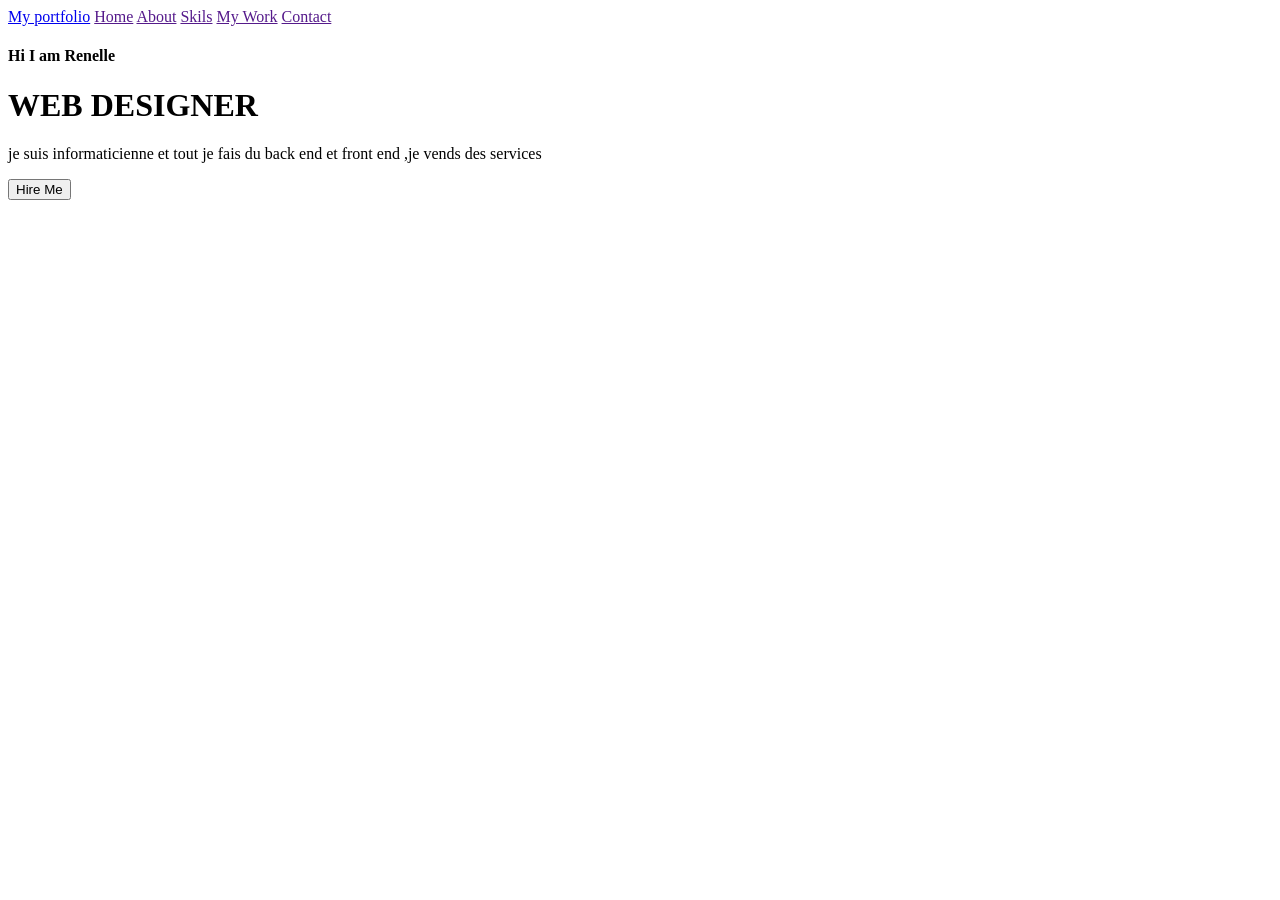
==== index.html @ 7115ee38 "Mon premier portfolio" ====
<!DOCTYPE html>
<html lang="en">

<head>
    <meta charset="UTF-8">
    <meta name="viewport" content="width=device-width, initial-scale=1.0">
    <link rel="stylesheet" href="style.css">
    <title>Mon portfolio</title>
</head>

<body>
    <a href="#">My portfolio</a>
    <a href="">Home</a>
    <a href="">About</a>
    <a href="">Skils</a>
    <a href="">My Work</a>
    <a href="">Contact</a>
    <h4>Hi I am Renelle</h4>
    <h1>WEB DESIGNER</h1>
    <p> je suis informaticienne et tout je fais du back end et front end ,je vends des services </p>
    <button> Hire Me</button>
    <a href=""><img src="icons8-instagram-50.png" alt=""></a>
    <a href=""><img src="WhatsApp Image 2026-10-11 at 18.07.46.jpeg" alt=""></a>
    <a href=""><img src="WhatsApp Image 2026-10-11 at 18.09.12.jpeg" alt=""></a>
    <!-- <img src="WhatsApp Image 2026-10-11 at 18.23.25.jpeg" alt=""> -->

</body>

</html>
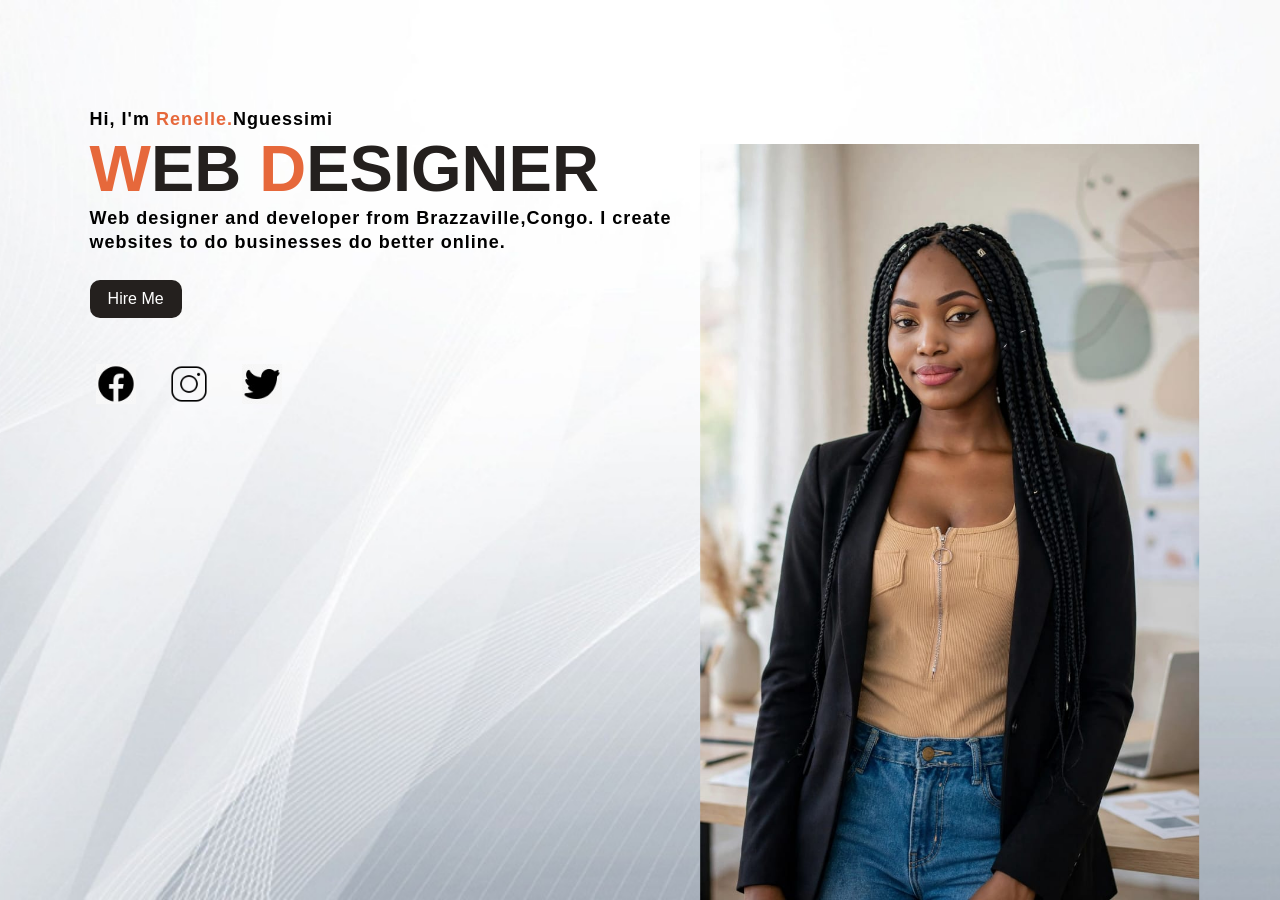
==== commit 80f4269b: "debut du projet portfolio page d'accueil" ====
--- a/index.html
+++ b/index.html
@@ -3,26 +3,55 @@
 
 <head>
     <meta charset="UTF-8">
-    <meta name="viewport" content="width=device-width, initial-scale=1.0">
+    <title>My Portfolio</title>
+    <!-- On relie le fichier CSS à la page HTML -->
     <link rel="stylesheet" href="style.css">
-    <title>Mon portfolio</title>
 </head>
 
 <body>
-    <a href="#">My portfolio</a>
-    <a href="">Home</a>
-    <a href="">About</a>
-    <a href="">Skils</a>
-    <a href="">My Work</a>
-    <a href="">Contact</a>
-    <h4>Hi I am Renelle</h4>
-    <h1>WEB DESIGNER</h1>
-    <p> je suis informaticienne et tout je fais du back end et front end ,je vends des services </p>
-    <button> Hire Me</button>
-    <a href=""><img src="icons8-instagram-50.png" alt=""></a>
-    <a href=""><img src="WhatsApp Image 2026-10-11 at 18.07.46.jpeg" alt=""></a>
-    <a href=""><img src="WhatsApp Image 2026-10-11 at 18.09.12.jpeg" alt=""></a>
-    <!-- <img src="WhatsApp Image 2026-10-11 at 18.23.25.jpeg" alt=""> -->
+
+    <!-- .main = Toute la page, avec l'image de fond -->
+    <div class="main">
+
+        <!-- .navbar = Barre du haut : logo + menu -->
+        <div class="navbar">
+            <!-- Le logo -->
+            <!-- <img src="assets/icons/logo.jpeg" class="logo"> -->
+            <a href=""></a>
+            <!-- Le menu de navigation -->
+            <ul>
+                <li><a href="#">HOME</a></li>
+                <li><a href="#">ABOUT</a></li>
+                <li><a href="#">SKILLS</a></li>
+                <li><a href="#">MY WORKS</a></li>
+                <li><a href="#">CONTACT</a></li>
+            </ul>
+        </div>
+
+        <!-- .info = Texte à gauche : présentation -->
+        <div class="info">
+            <h3>Hi, I'm <span>Renelle.</span>Nguessimi</h3>
+            <!-- span = pour colorer juste un mot en orange -->
+            <h1><span>W</span>EB <span>D</span>ESIGNER</h1>
+            <h3>Web designer and developer from Brazzaville,Congo.
+                I create <br> websites to do businesses do better online.</h3>
+            <!-- Bouton Hire Me -->
+            <a href="#">Hire Me</a>
+        </div>
+
+        <!-- .image = ma photo  à droite -->
+        <div class="image">
+            <img src="assets/img/femme.jpeg" class="girl">
+        </div>
+
+        <!-- .icons = Les icônes Facebook, Instagram, Twitter en bas -->
+        <div class="icons">
+            <a href="#"><img src="assets/icons/facebook.jpeg" alt=""></a>
+            <a href="#"><img src="assets/icons/instagram-50.png" alt=""></a>
+            <a href="#"><img src="assets/icons/twiter.jpeg" alt=""></a>
+        </div>
+
+    </div>
 
 </body>
 
--- a/style.css
+++ b/style.css
@@ -0,0 +1,152 @@
+/* On enlève les marges par défaut du navigateur */
+*{
+    margin: 0;
+    padding: 0;
+}
+
+/* .main = Toute la page */
+.main{
+    width: 100%;
+    background-image: url(assets/img/bg.jpg); /* Image de fond */
+    background-position: center;
+    background-size: cover; /* L'image couvre tout l'écran */
+    height: 100vh; /* 100% de la hauteur de l'écran */
+    position: relative; /* Pour placer la fille en absolute dedans */
+    font-family: sans-serif;
+}
+
+/* .navbar = Barre du haut */
+.navbar{
+    width: 86%;
+    display: flex; /* Met logo et menu sur la même ligne */
+    margin: auto;
+    padding: 15px 0;
+    align-items: center; /* Centre verticalement */
+    justify-content: space-between; /* Logo à gauche, menu à droite */
+}
+
+/* Le logo */
+.navbar .logo{
+    width: 160px;
+    cursor: pointer; /* Curseur main au survol */
+    margin-top: -3%;
+    margin-left: -2%;
+}
+
+/* Le menu ul */
+ul{
+    margin-top: -4%;
+}
+
+/* Chaque élément du menu */
+ul li{
+    list-style: none; /* Enlève les puces */
+    display: inline-block; /* Met les liens en ligne */
+    padding: 10px 16px;
+}
+
+/* Les liens du menu */
+ul li a{
+    font-size: 16px;
+    font-weight: bold;
+    text-decoration: none; /* Enlève le souligné */
+    color: darkslategray;
+    margin-top: -3%;
+    transition: .4s ease; /* Animation douce au survol */
+}
+
+/* Quand on passe la souris sur un lien */
+ul li a:hover{
+    color: rgb(230,104,59); /* Devient orange */
+}
+
+/* .info = Le bloc de texte à gauche */
+.info{
+    margin-left: 7%;
+    margin-top: 6%;
+}
+
+/* Le grand titre WEB DESIGNER */
+.info h1{
+    font-size: 65px;
+    color: rgb(36,32,30);
+}
+
+/* Le petit texte */
+.info h3{
+    font-size: 18px;
+    letter-spacing: 1px; /* Espace entre les lettres */
+    line-height: 24px;
+}
+
+/* span = Les lettres en orange : A de Ariana, W et D */
+.info span{
+    color: rgb(230,104,59);
+}
+
+/* Le bouton Hire Me */
+.info a{
+    text-decoration: none;
+    color: #fff; /* Texte blanc */
+    background: rgb(36,32,30); /* Fond noir */
+    margin: 26px 0;
+    padding: 10px 18px;
+    border-radius: 10px; /* Coins arrondis */
+    display: inline-block;
+    transition: .4s ease;
+}
+
+/* Quand on passe la souris sur Hire Me */
+.info a:hover{
+    background: rgb(59,174,209); /* Devient bleu */
+}
+
+/* .image = Le conteneur de la fille */
+.image{
+    width: 30%;
+    height: 60%;
+    position: absolute; /* Placé librement sur la page */
+    right: 100px;
+    bottom: 0;
+}
+
+/* La photo de la fille */
+.image img{
+    position: absolute;
+    height: 140%; /* Plus grande que son conteneur */
+    left: 40%;
+    transform: translate(-50%); /* Centre l'image */
+    bottom: 0;
+    transition: left 2s ease; /* L'animation de glissement dure 2s */
+}
+
+
+/* Quand on survole la zone .image, la fille glisse vers la droite */
+.image:hover .girl{
+    left: 55%;
+}
+
+/* .icons = Les icônes en bas à gauche */
+.icons a{
+    text-decoration: none;
+    color:  #000;
+}
+.icons{
+    margin: 7px;
+    margin-top: 20px;
+}
+.icons img{
+    width: 40px;
+    margin-left: 7%;
+    margin-right: -60px;
+    transition: .4s ease;
+    display: inline-block;
+    cursor: pointer;
+}
+.icons img:hover{
+    transition: scale(1.2);
+    transform: translate(-8px) scale(1.2);
+}
+
+
+
